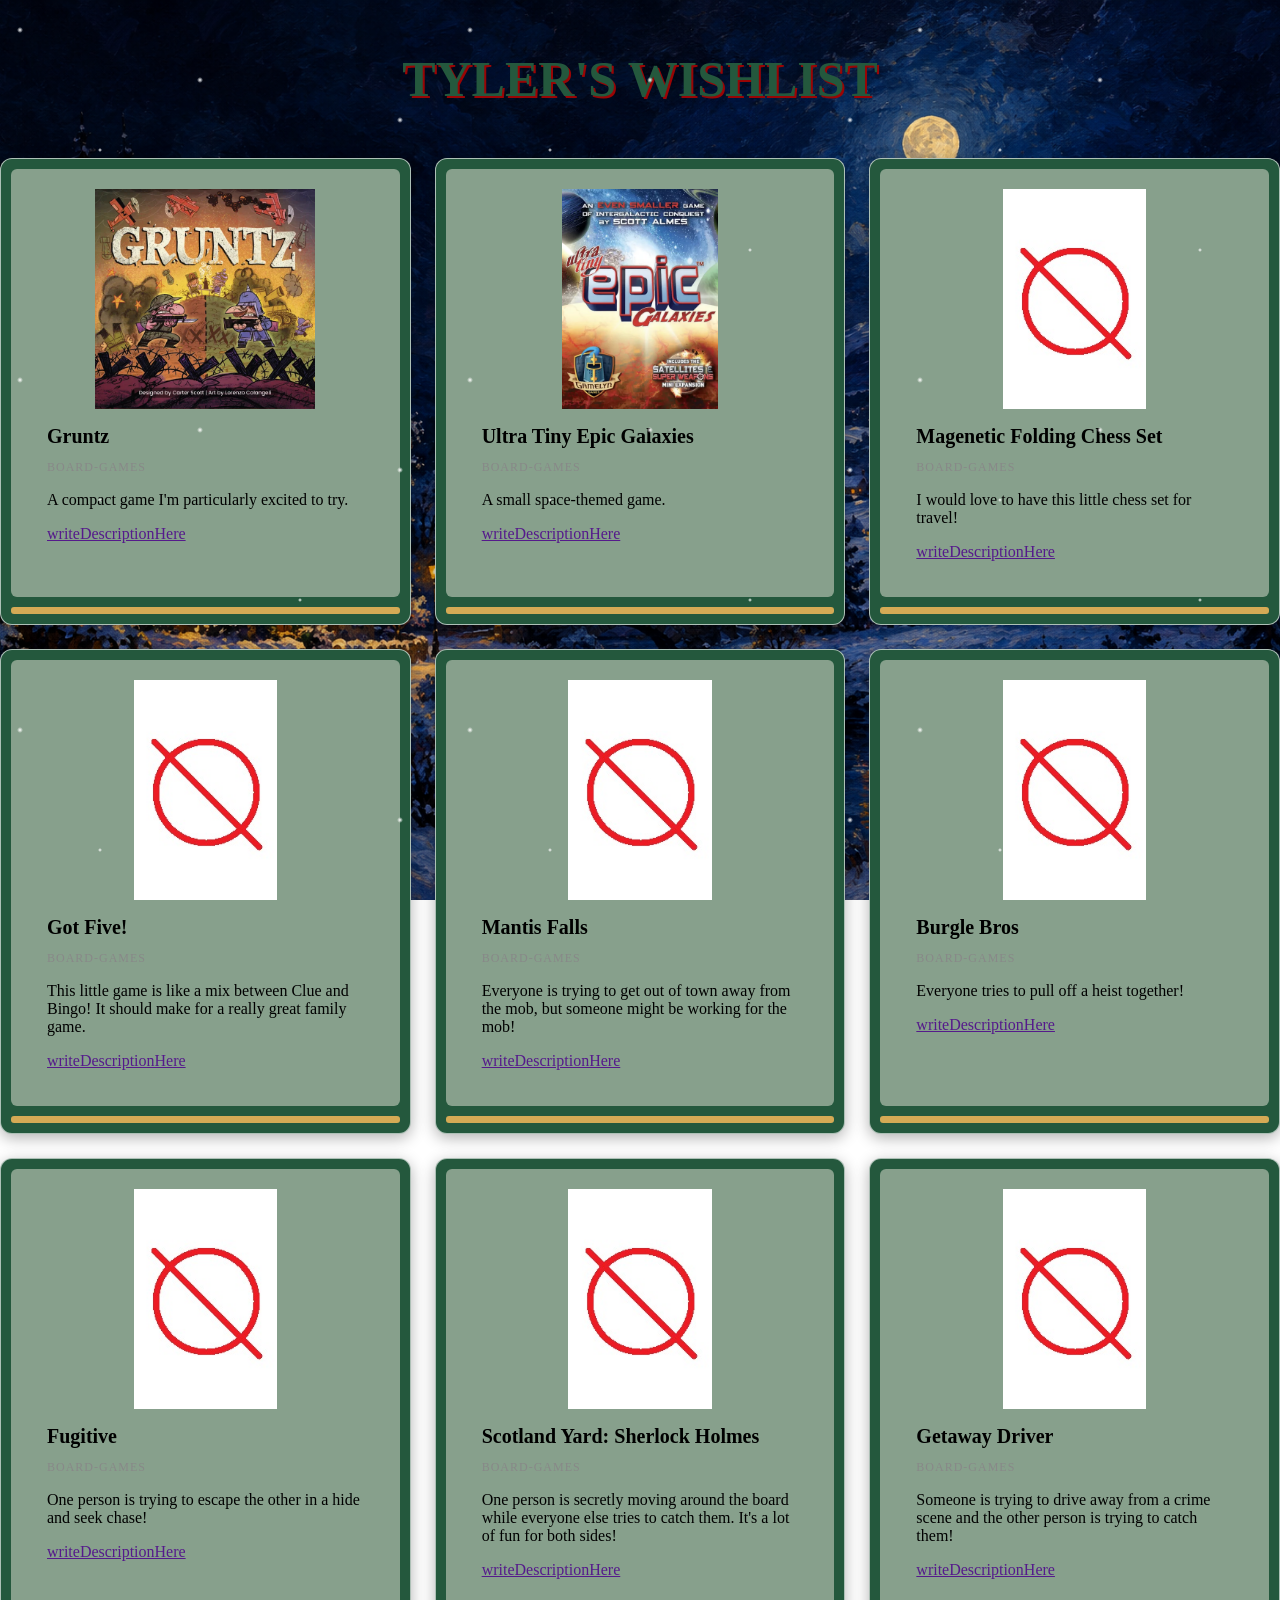
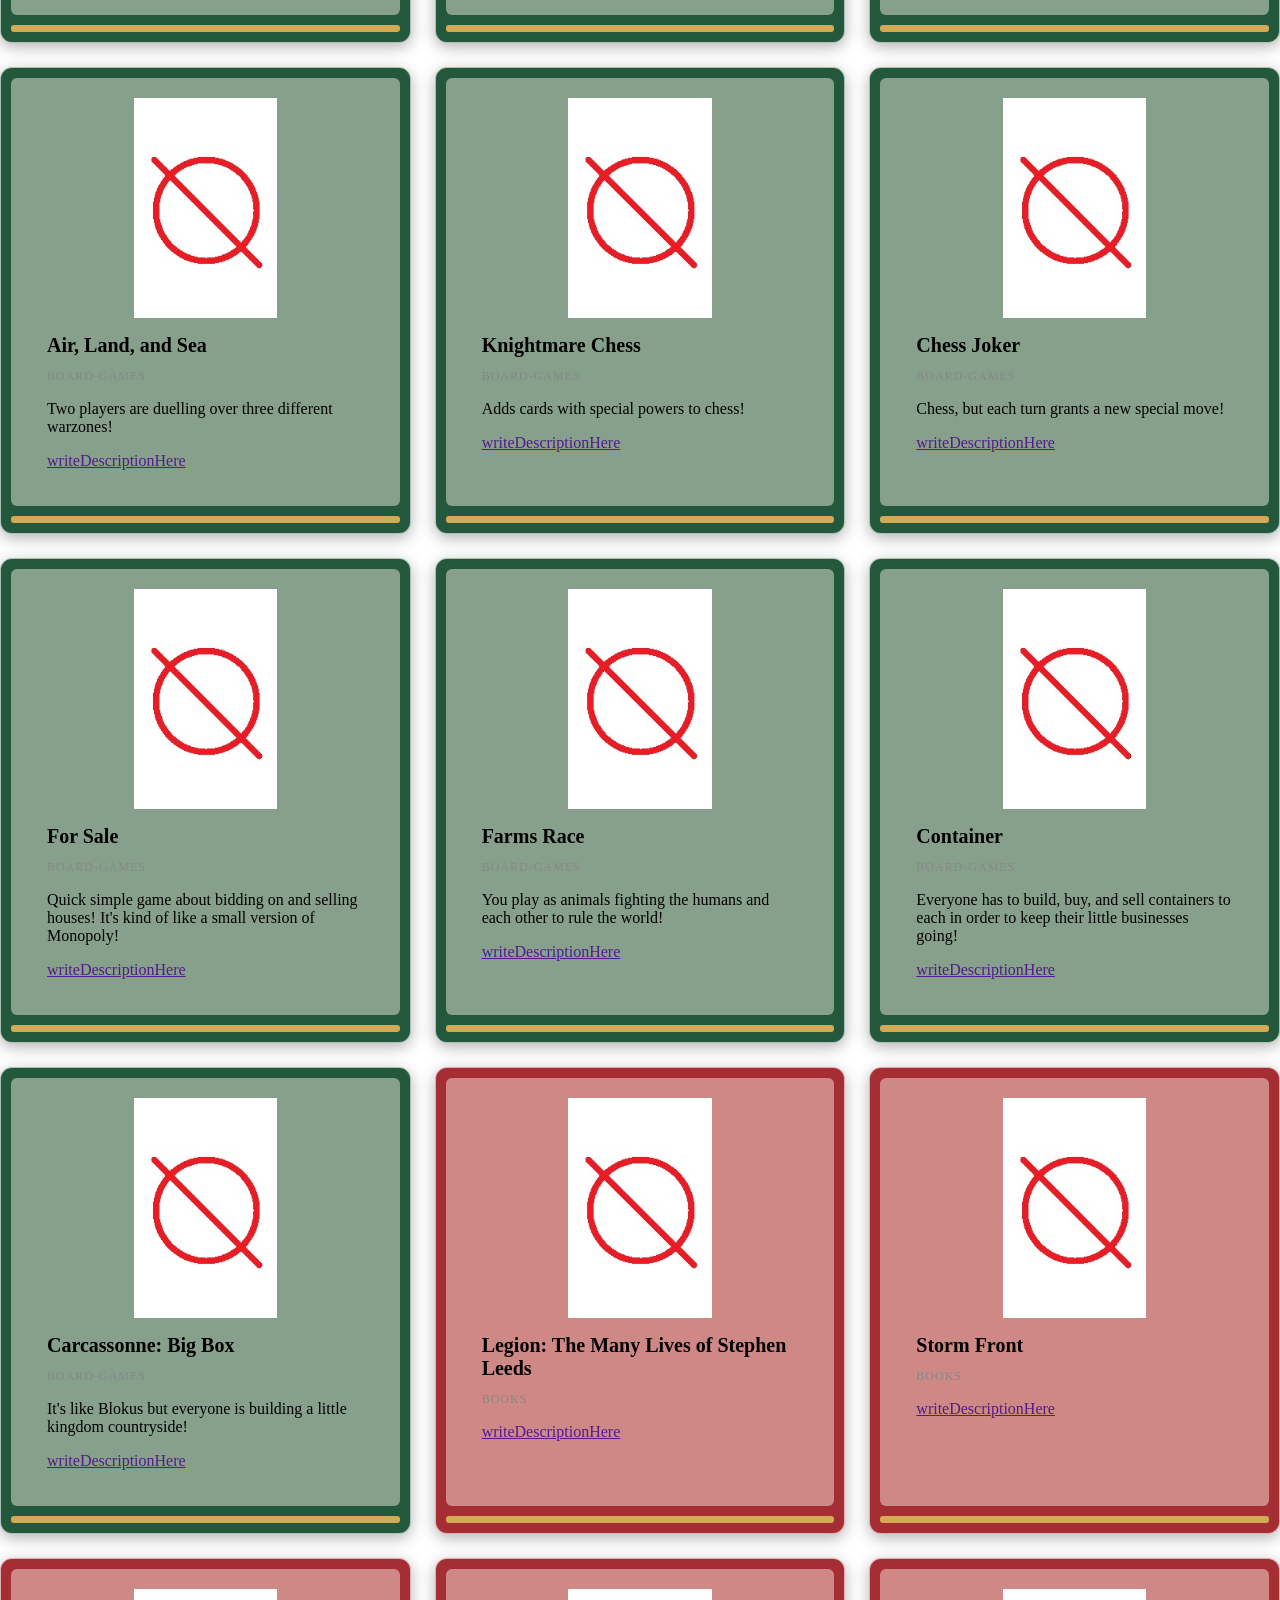
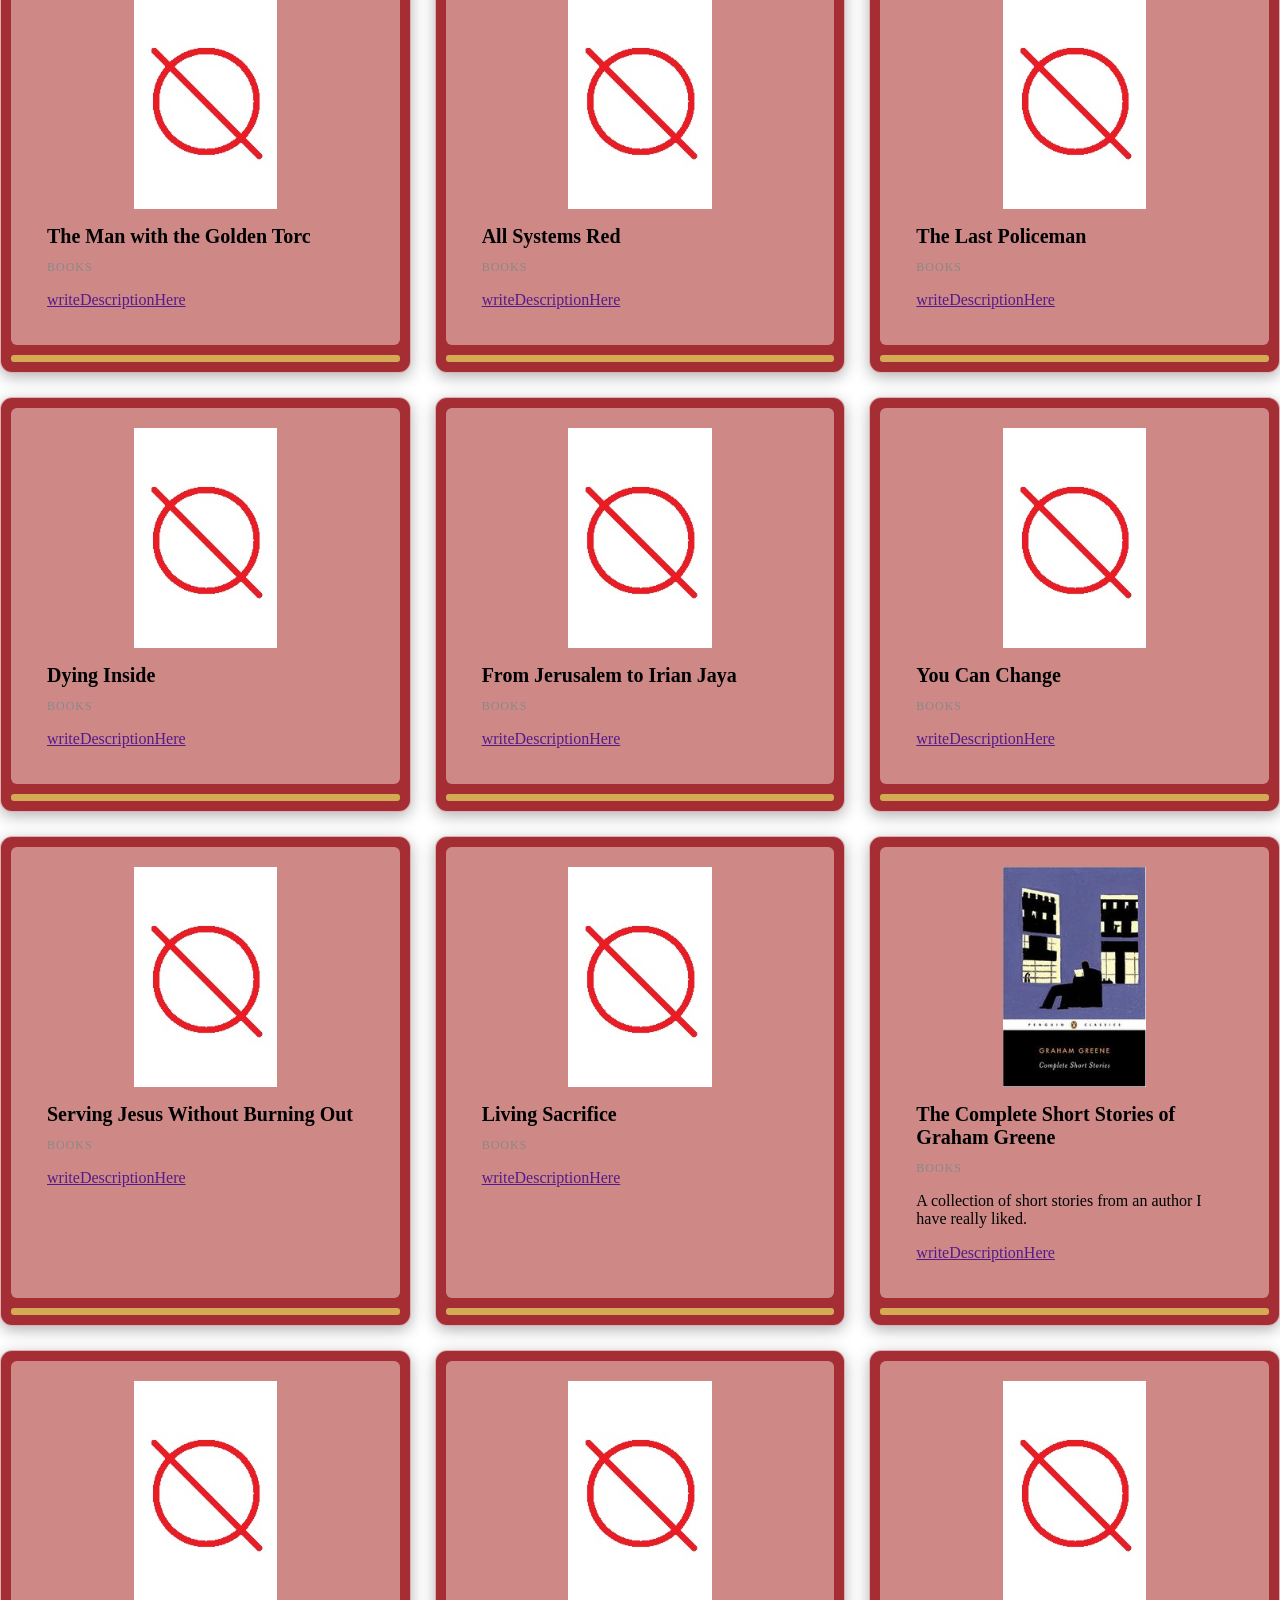
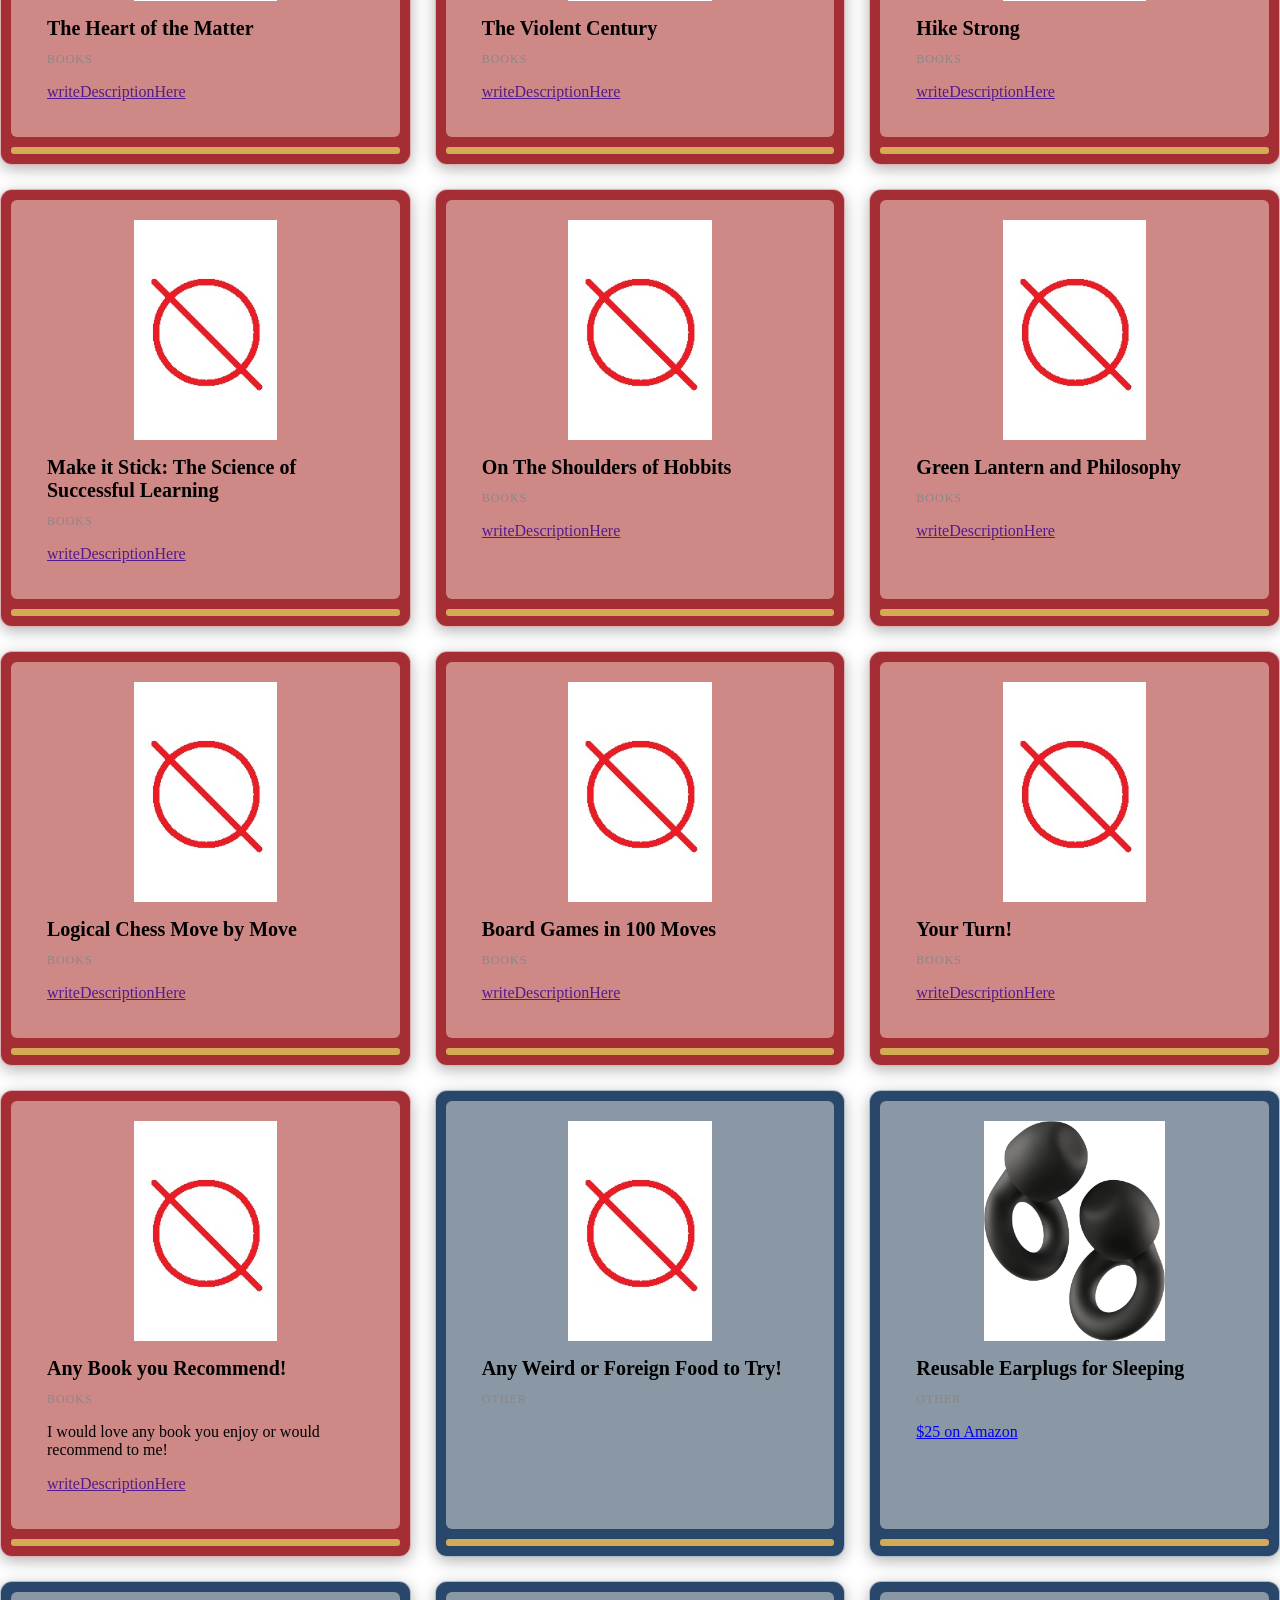
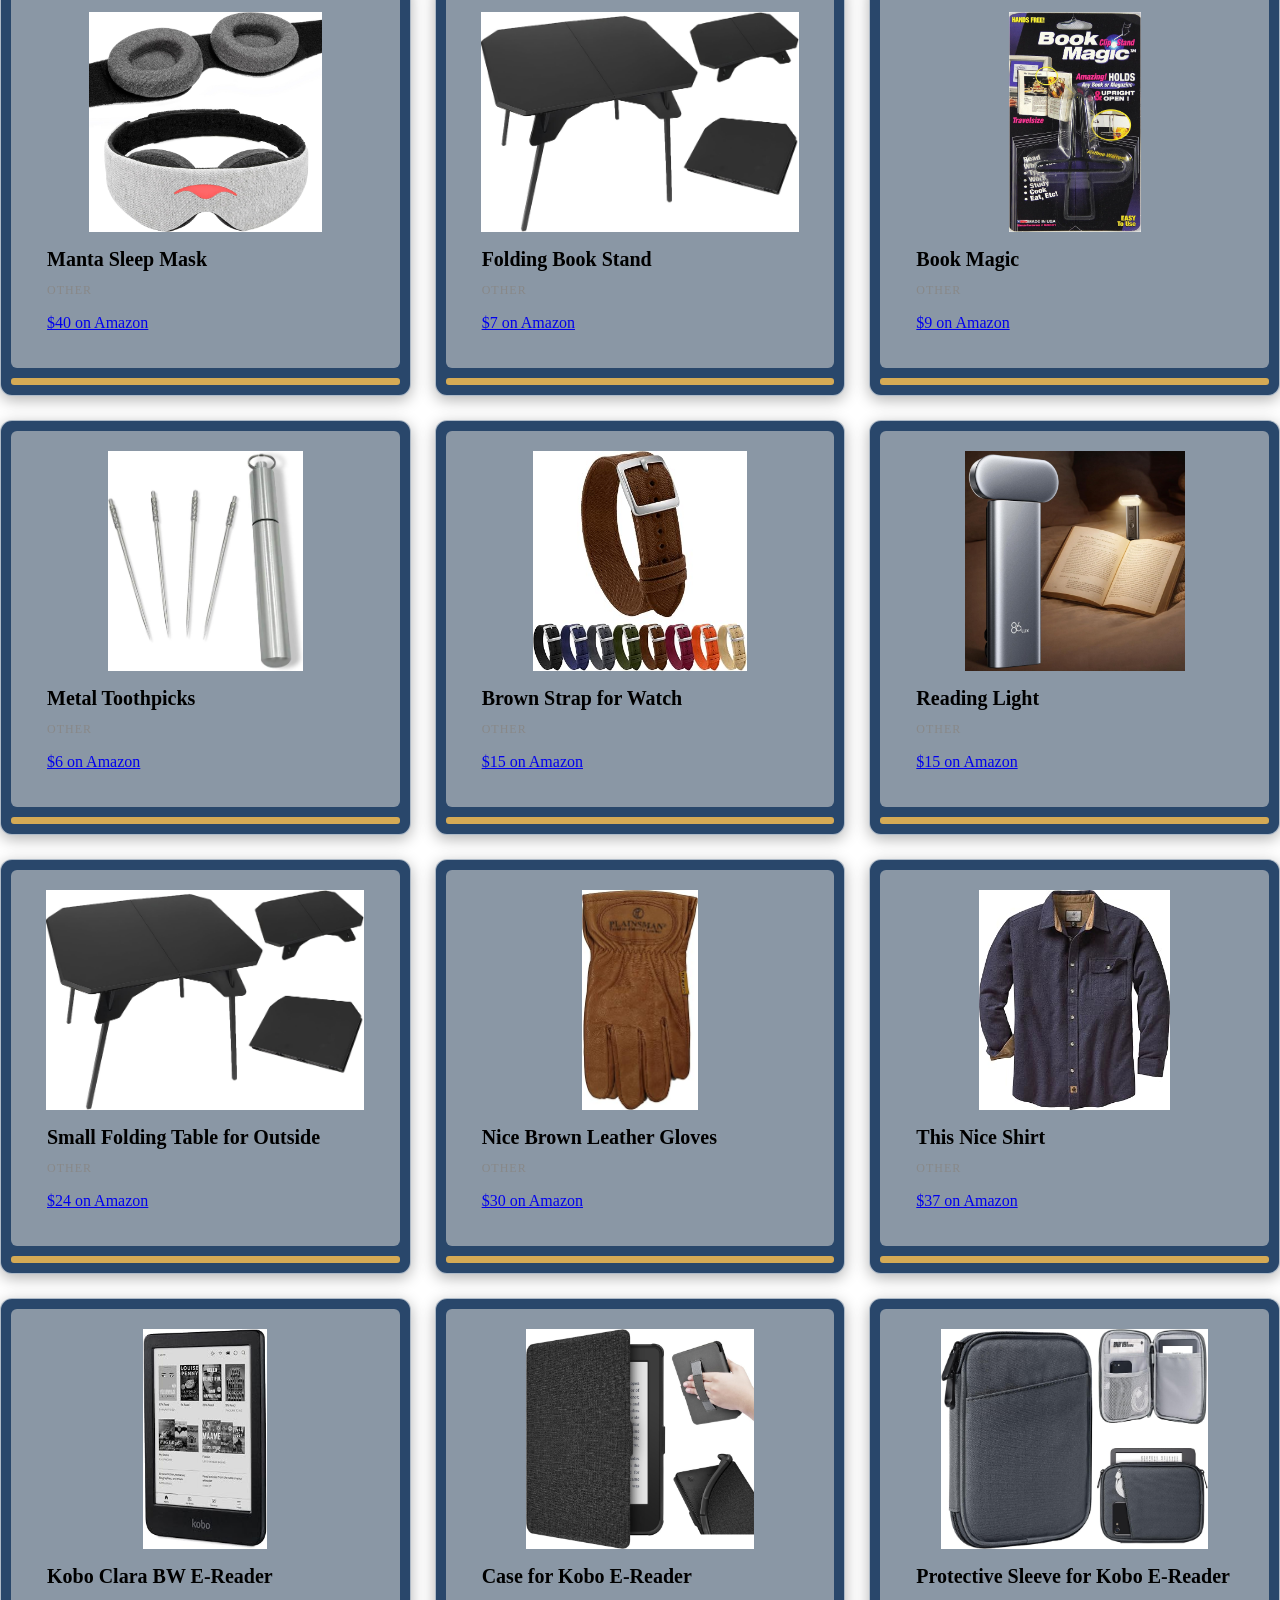
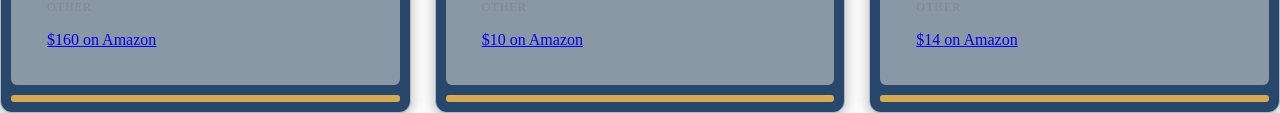
==== Wishlist/index.html @ 81a3d4a8 "Initial Submission" ====
<!DOCTYPE html>

<html>

<head>
    <meta charset="UTF-8">
    <title>Tyler's Wishlist</title>
    <link rel="stylesheet" href="style.css">
</head>

<body>
<div class="snowfall-front"></div>
<div class="snowfall-back"></div>
    


<h1><center><p style="font-size:50px;color:#24583d;text-shadow: 2px 2px rgb(153, 5, 5);">TYLER'S WISHLIST</p></center></h1>



<!-- <article class="item-card">
  <img src="images/gruntz.webp" alt="Gruntz">
  <h2>Gruntz</h2>
  <p>A compact game I'm particularly excited to try.</p>
  <p class="price">$24</p>
  <a href="https://google.com">View item</a>
</article>




<div class="item-card">
    <img src="images/gruntz.jpg" alt="Gruntz">

    <div class="card-content">
        <h2>Gruntz</h2>
        <p class="category">Board Game</p>
        <p>A game I'm particularly excited to try.</p>

        <div class="card-footer">
            <span class="price">$24</span>
            <a href="#">View item</a>
        </div>
    </div>
</div> -->



<div id="wishlist-grid" class="wishlist-grid">
    <!-- JavaScript will put the cards here -->
</div>

<script src="items.js"></script>
<script src="app.js"></script>



</body>
</html>
---- Wishlist/style.css ----
/* The overall card */


.item-card {
    padding: 10px;
    background: rgba(255, 255, 255, 0.507);

    border: 1px solid rgba(255, 255, 255, 0.623);
    border-radius: 12px;

    box-shadow: 0 4px 15px rgba(0, 0, 0, 0.2);

    overflow: hidden;

    /* This is only to help put the gold ribbon in place */
    display: flex;
    flex-direction: column;

    /* helps with snow */
    z-index: 2;
}

/* The card image */
.item-card img {
    width: 100%;
    height: 220px;
    object-fit: contain;
    background-color: #f5f5f500;
    display: block;
}

/* The text area */
.card-content {
    padding: 16px;
}

/* The title */
.card-content h2 {
    margin: 0 0 6px 0;
    font-size: 20px;
}

/* The category label */
.category {
    color: #888888;
    font-size: 12px;
    text-transform: uppercase;
    letter-spacing: 1px;
}

/* The bottom section */
.card-footer {
    display: flex;
    justify-content: space-between;
    align-items: center;
    margin-top: 16px;
}

/* The price */
.price {
    font-weight: bold;
}

/* Hover effect */
.item-card:hover {
    transform: translateY(-4px);
    box-shadow: 0 6px 16px rgba(0, 0, 0, 0.12);
}


.wishlist-grid {
    display: grid;
    grid-template-columns: repeat(3, 1fr);
    gap: 24px;
}

/* Smaller screens */
@media (max-width: 800px) {
    .wishlist-grid {
        grid-template-columns: repeat(2, 1fr);
    }
}

/* Phones */
@media (max-width: 500px) {
    .wishlist-grid {
        grid-template-columns: 1fr;
    }
}

body {
    margin: 0;

    background-image: url("images/background1.png");
    background-size: cover;
    background-position: center;
    background-attachment: fixed;

    background-repeat: no-repeat;
    min-height: 100vh;
}



/* Snowfall overlay */
.snowfall-front {
    position: fixed;
    inset: 0;
    pointer-events: none;
    z-index: 10;

    background-image:
        radial-gradient(3px 3px at 20px 30px, white, transparent),
        radial-gradient(2px 2px at 100px 150px, white, transparent),
        radial-gradient(3px 3px at 200px 80px, white, transparent),
        radial-gradient(2px 2px at 300px 250px, white, transparent),
        radial-gradient(3px 3px at 400px 120px, white, transparent);

    background-size: 450px 350px;

    animation: snowfall-front 10s linear infinite;
    
    /* z-index: 3; */
}

/* Snow movement */
@keyframes snowfall-front {
    from {
        background-position: 0 0;
    }

    to {
        background-position: 0 350px;
    }
}

/* Snowfall overlay */
.snowfall-back {
    position: fixed;
    inset: 0;
    pointer-events: none;
    z-index: 10;

    background-image:
        radial-gradient(6px 6px at 50px, 220px,white, transparent),
        radial-gradient(4px 4px at 150px, 40px, white, transparent),
        radial-gradient(6px 6px at 250px, 180px, white, transparent),
        radial-gradient(4px 4px at 350px, 300px, white, transparent),
        radial-gradient(6px 6px at 450px, 60px, white, transparent),
        radial-gradient(6px 6px at 100px, 320px,white, transparent),
        radial-gradient(4px 4px at 200px, 270px, white, transparent),
        radial-gradient(6px 6px at 300px, 140px, white, transparent),
        radial-gradient(4px 4px at 400px, 200px, white, transparent),
        radial-gradient(6px 6px at 75px, 100px, white, transparent);

    background-size: 450px 350px;

    animation: snowfall-back 10s linear infinite;

    /* z-index: 1; */
}

/* Snow movement */
@keyframes snowfall-back {
    from {
        background-position: 0 0;
    }

    to {
        background-position: 0 350px;
    }
}

.item-card {
    padding: 10px;
    border-radius: 12px;
    box-shadow: 0 4px 15px rgba(0, 0, 0, 0.3);
    overflow: hidden;
}

/* Cream-colored inner label */
.card-inner {
    background-color: #fff8eb73;
    border-radius: 6px;
    padding: 20px;
    min-height: 180px;

    /* This is only to help put the gold ribbon in place */
    flex: 1;
}

/* Gold bar */
.gold-ribbon {
    height: 7px;
    background-color: #d5aa55;
    margin-top: 10px;
    border-radius: 3px;

    /* This is only to help put the gold ribbon in place */
    flex-shrink: 0;
}

.book-card {
    background-color: #a52e35;
}

.board-game-card {
    background-color: #24583d;
}

.other-card {
    background-color: #29476b;
}
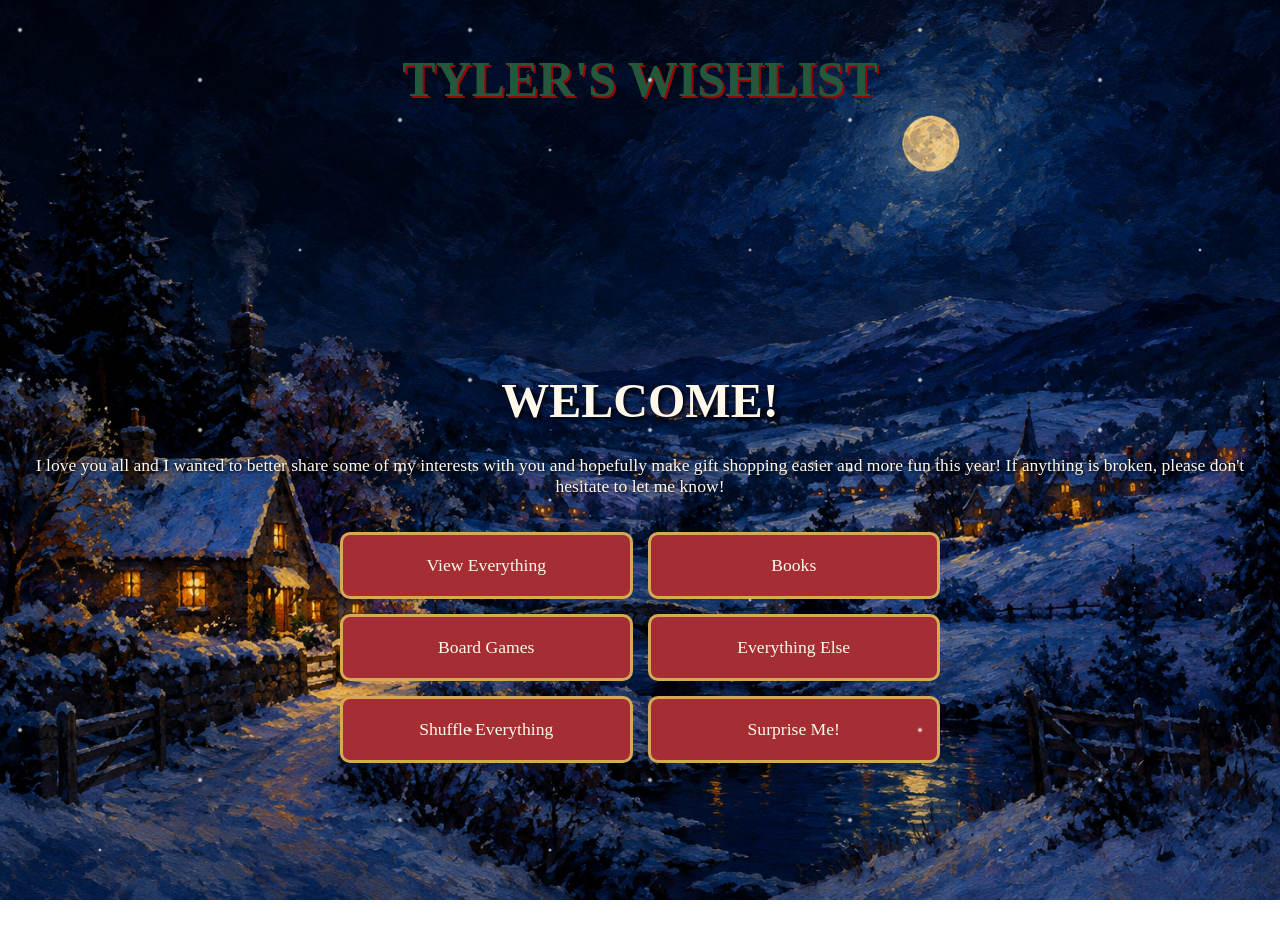
==== commit 5d5af5b3: "Added navigation." ====
--- a/Wishlist/index.html
+++ b/Wishlist/index.html
@@ -9,6 +9,7 @@
 </head>
 
 <body>
+
 <div class="snowfall-front"></div>
 <div class="snowfall-back"></div>
     
@@ -46,6 +47,52 @@
 
 
 
+<!-- Splash Screen -->
+<section id="splash-screen" class="splash-screen">
+
+    <h1>WELCOME!</h1>
+
+    <p class="splash-subtitle">
+        I love you all and I wanted to better share some of my interests with you and hopefully make gift shopping easier and more fun this year!
+        If anything is broken, please don't hesitate to let me know!
+    </p>
+
+    <div class="menu-buttons">
+
+        <button onclick="showAll()">View Everything</button>
+
+        <button onclick="showBooks()">Books</button>
+
+        <button onclick="showBoardGames()">Board Games</button>
+
+        <button onclick="showOther()">Everything Else</button>
+
+        <button onclick="showRandomOrder()">Shuffle Everything</button>
+
+        <button onclick="showRandomCurrentItem()">Surprise Me!</button>
+
+    </div>
+
+</section>
+
+
+<!-- Wishlist Display -->
+<section id="wishlist-screen" style="display: none;">
+
+    <button onclick="showMenu()" class="back-button">
+        ← Back to Menu
+    </button>
+
+    <button id="shuffle-button" onclick="handleShuffle()" class="back-button">
+        Shuffle
+    </button>
+
+    <div id="wishlist-grid" class="wishlist-grid"></div>
+
+</section>
+
+
+
 <div id="wishlist-grid" class="wishlist-grid">
     <!-- JavaScript will put the cards here -->
 </div>
--- a/Wishlist/style.css
+++ b/Wishlist/style.css
@@ -211,4 +211,126 @@
 
 .other-card {
     background-color: #29476b;
+}
+
+
+/* SPLASH SCREEN */
+
+.splash-screen {
+    min-height: 80vh;
+    display: flex;
+    flex-direction: column;
+    justify-content: center;
+    align-items: center;
+    text-align: center;
+    padding: 30px 20px;
+}
+
+.splash-screen h1 {
+    font-family: Georgia, serif;
+    font-size: 3rem;
+    color: #fff8eb;
+    text-shadow: 2px 2px 5px #000;
+    margin-bottom: 10px;
+}
+
+.splash-subtitle {
+    color: #fff8eb;
+    font-size: 1.1rem;
+    margin-bottom: 35px;
+    text-shadow: 1px 1px 3px #000;
+}
+
+/* BUTTON GRID */
+
+.menu-buttons {
+    display: grid;
+    grid-template-columns: repeat(2, 1fr);
+    gap: 15px;
+    width: 100%;
+    max-width: 600px;
+}
+
+.menu-buttons button {
+    padding: 20px 15px;
+    border: 3px solid #d5aa55;
+    border-radius: 10px;
+    background-color: #a52e35;
+    color: #fff8eb;
+    font-family: Georgia, serif;
+    font-size: 1.1rem;
+    cursor: pointer;
+    transition: transform 0.2s, background-color 0.2s;
+}
+
+.menu-buttons button:hover {
+    transform: translateY(-4px);
+    background-color: #7f2028;
+}
+
+/* BACK BUTTON */
+
+.back-button {
+    margin: 20px;
+    padding: 10px 18px;
+    border: 2px solid #d5aa55;
+    border-radius: 8px;
+    background-color: #24583d;
+    color: #fff8eb;
+    cursor: pointer;
+    font-size: 1rem;
+}
+
+/* MOBILE */
+
+@media (max-width: 500px) {
+    .splash-screen h1 {
+        font-size: 2.2rem;
+    }
+
+    .menu-buttons {
+        grid-template-columns: 1fr;
+    }
+}
+
+
+
+/* MOBILE WISHLIST LAYOUT */
+
+@media (max-width: 600px) {
+
+    .wishlist-grid {
+        grid-template-columns: repeat(2, minmax(0, 1fr));
+        gap: 12px;
+    }
+
+    .item-card {
+        padding: 6px;
+    }
+
+    .card-inner {
+        padding: 10px;
+    }
+
+    .card-inner h2 {
+        font-size: 1rem;
+    }
+
+    .card-inner p {
+        font-size: 0.85rem;
+    }
+
+    .card-inner .price {
+        font-size: 0.9rem;
+    }
+
+    .card-inner a {
+        font-size: 0.85rem;
+    }
+
+    .gold-ribbon {
+        height: 5px;
+        margin-top: 6px;
+    }
+
 }
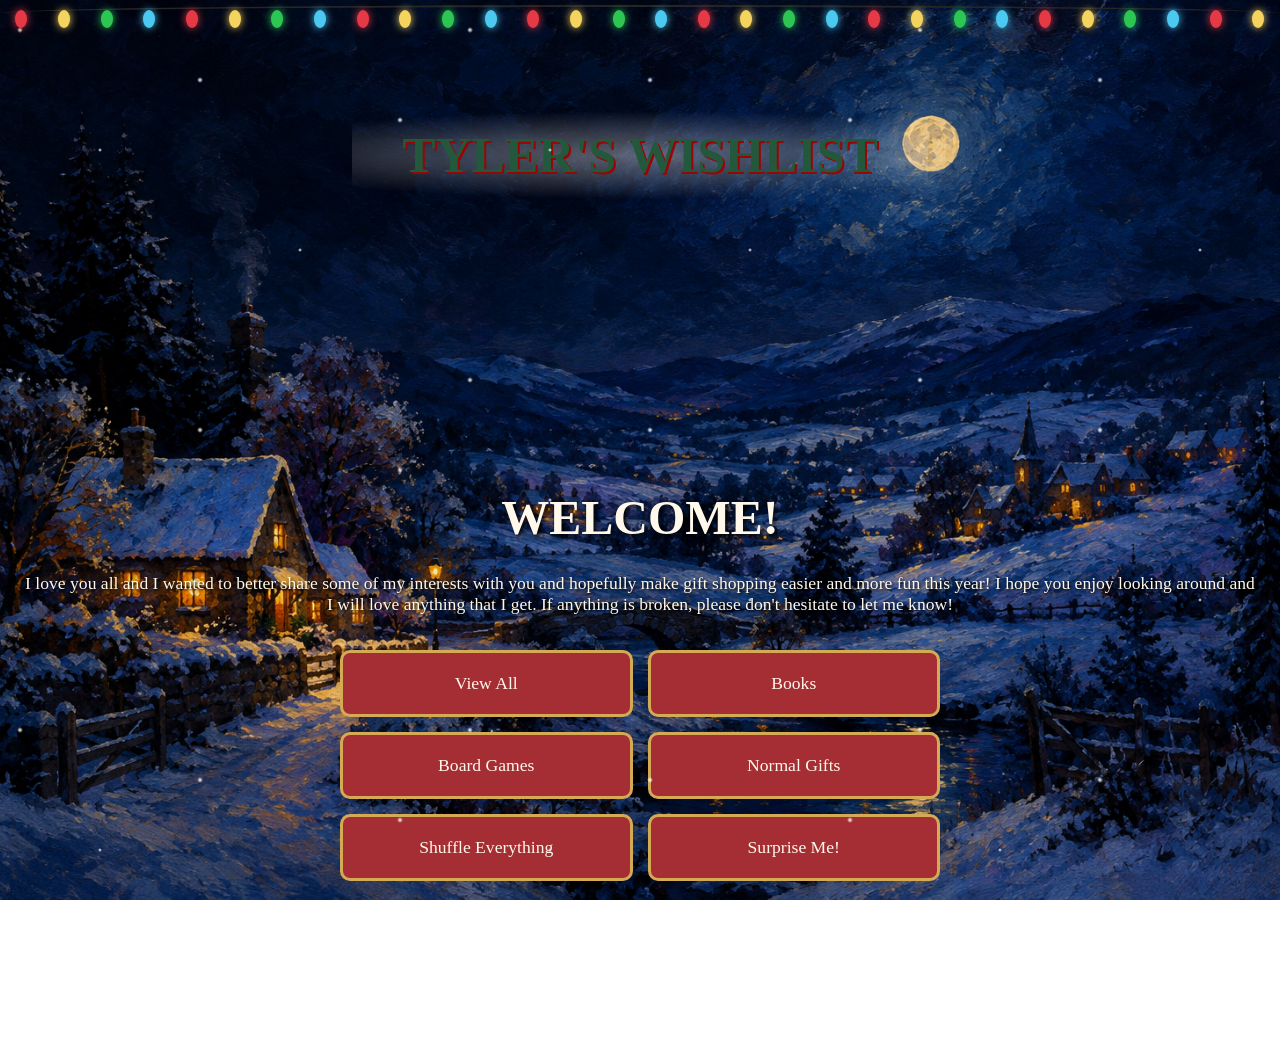
==== commit 29701a1f: "Almost done!" ====
--- a/Wishlist/index.html
+++ b/Wishlist/index.html
@@ -10,12 +10,21 @@
 
 <body>
 
+<div class="christmas-lights">
+    <span></span><span></span><span></span><span></span><span></span>
+    <span></span><span></span><span></span><span></span><span></span>
+    <span></span><span></span><span></span><span></span><span></span>
+    <span></span><span></span><span></span><span></span><span></span>
+    <span></span><span></span><span></span><span></span><span></span>
+    <span></span><span></span><span></span><span></span><span></span>
+</div>
+
 <div class="snowfall-front"></div>
 <div class="snowfall-back"></div>
     
 
 
-<h1><center><p style="font-size:50px;color:#24583d;text-shadow: 2px 2px rgb(153, 5, 5);">TYLER'S WISHLIST</p></center></h1>
+<h1><center><p class="page-title" style="font-size:50px;color:#24583d;text-shadow: 2px 2px rgb(153, 5, 5);">TYLER'S WISHLIST</p></center></h1>
 
 
 
@@ -53,19 +62,19 @@
     <h1>WELCOME!</h1>
 
     <p class="splash-subtitle">
-        I love you all and I wanted to better share some of my interests with you and hopefully make gift shopping easier and more fun this year!
+        I love you all and I wanted to better share some of my interests with you and hopefully make gift shopping easier and more fun this year! I hope you enjoy looking around and I will love anything that I get.
         If anything is broken, please don't hesitate to let me know!
     </p>
 
     <div class="menu-buttons">
 
-        <button onclick="showAll()">View Everything</button>
+        <button onclick="showAll()">View All</button>
 
         <button onclick="showBooks()">Books</button>
 
         <button onclick="showBoardGames()">Board Games</button>
 
-        <button onclick="showOther()">Everything Else</button>
+        <button onclick="showOther()">Normal Gifts</button>
 
         <button onclick="showRandomOrder()">Shuffle Everything</button>
 
--- a/Wishlist/style.css
+++ b/Wishlist/style.css
@@ -1,6 +1,29 @@
 
 /* The overall card */
 
+
+.page-title {
+    /* display: inline-block;
+    padding: 20px 40px;
+    backdrop-filter: blur(8px);
+    border-radius: 15px;
+    text-shadow: 1px 1px 4px rgba(0, 0, 0, 0.5);
+    background: radial-gradient(
+        ellipse,
+        rgba(255, 255, 255, 0.35) 0%,
+        rgba(255, 255, 255, 0.20) 50%,
+        rgba(255, 255, 255, 0) 100%
+    ); */
+    display: inline-block;
+    padding: 20px 50px;
+    background: radial-gradient(
+        ellipse 75% 45% at center,
+        rgba(255, 255, 255, 0.35) 0%,
+        rgba(255, 255, 255, 0.20) 50%,
+        rgba(255, 255, 255, 0) 100%
+    );
+    text-shadow: 1px 1px 4px rgba(0, 0, 0, 0.5);
+}
 
 .item-card {
     padding: 10px;
@@ -43,7 +66,7 @@
 
 /* The category label */
 .category {
-    color: #888888;
+    color: #535353;
     font-size: 12px;
     text-transform: uppercase;
     letter-spacing: 1px;
@@ -90,6 +113,8 @@
 }
 
 body {
+    padding-top: 35px;
+    
     margin: 0;
 
     background-image: url("images/background1.png");
@@ -183,7 +208,7 @@
 .card-inner {
     background-color: #fff8eb73;
     border-radius: 6px;
-    padding: 20px;
+    padding: 10px;
     min-height: 180px;
 
     /* This is only to help put the gold ribbon in place */
@@ -295,6 +320,111 @@
 
 
 
+
+
+
+
+
+/* CHRISTMAS LIGHTS */
+
+.christmas-lights {
+    position: fixed;
+    top: 0;
+    left: 0;
+    width: 100%;
+    height: 35px;
+    z-index: 1000;
+
+    display: flex;
+    justify-content: space-around;
+    align-items: flex-start;
+
+    pointer-events: none;
+}
+
+/* The wire connecting the lights */
+
+.christmas-lights::before {
+    content: "";
+    position: absolute;
+    top: 5px;
+    left: 0;
+    width: 100%;
+    height: 15px;
+    border-top: 2px solid #252525;
+    border-radius: 50%;
+}
+
+/* Individual bulbs */
+
+.christmas-lights span {
+    position: relative;
+    width: 12px;
+    height: 18px;
+    border-radius: 50%;
+
+    margin-top: 10px;
+
+    background-color: #e63946;
+    box-shadow: 0 0 8px currentColor;
+
+    animation: twinkle 2s infinite alternate;
+}
+
+/* Different bulb colors */
+
+.christmas-lights span:nth-child(4n+1) {
+    background-color: #e63946;
+    color: #e63946;
+}
+
+.christmas-lights span:nth-child(4n+2) {
+    background-color: #f4d35e;
+    color: #f4d35e;
+}
+
+.christmas-lights span:nth-child(4n+3) {
+    background-color: #2dc653;
+    color: #2dc653;
+}
+
+.christmas-lights span:nth-child(4n) {
+    background-color: #4cc9f0;
+    color: #4cc9f0;
+}
+
+/* Stagger the twinkling */
+
+.christmas-lights span:nth-child(2n) {
+    animation-delay: 0.5s;
+}
+
+.christmas-lights span:nth-child(3n) {
+    animation-delay: 1.2s;
+}
+
+.christmas-lights span:nth-child(5n) {
+    animation-delay: 0.8s;
+}
+
+/* Twinkle animation */
+
+@keyframes twinkle {
+    0% {
+        opacity: 0.5;
+        filter: brightness(0.7);
+        box-shadow: 0 0 3px currentColor;
+    }
+
+    100% {
+        opacity: 1;
+        filter: brightness(1.8);
+        box-shadow: 0 0 15px currentColor;
+    }
+}
+
+
+
 /* MOBILE WISHLIST LAYOUT */
 
 @media (max-width: 600px) {
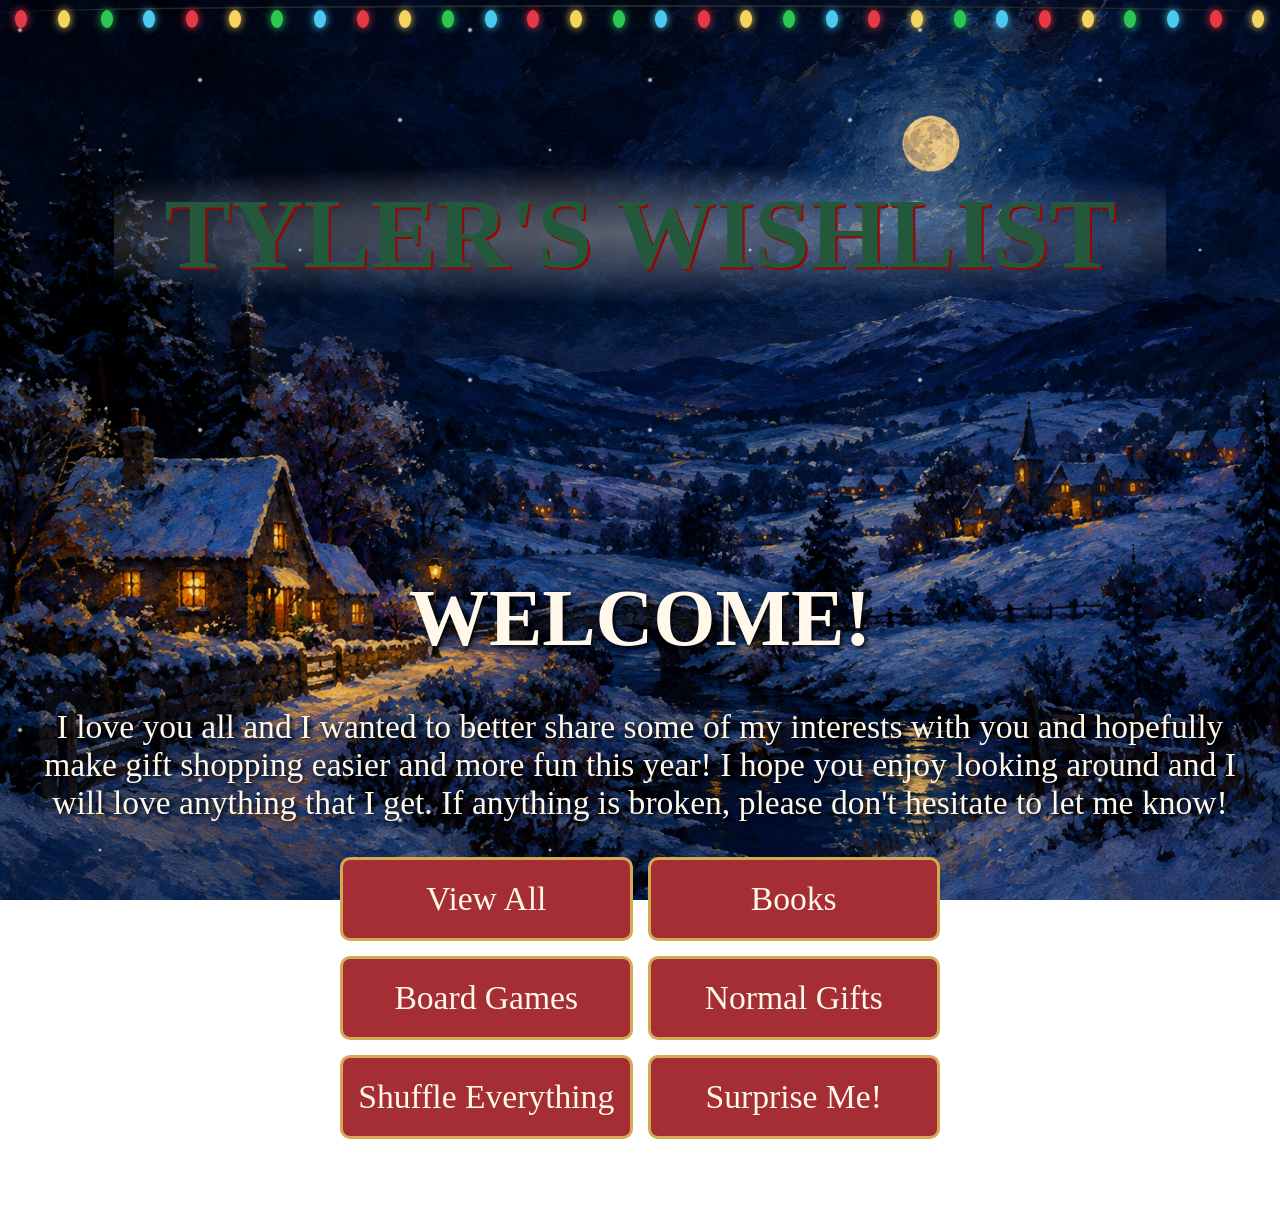
==== commit feada78b: "Looking pretty good." ====
--- a/Wishlist/index.html
+++ b/Wishlist/index.html
@@ -4,6 +4,7 @@
 
 <head>
     <meta charset="UTF-8">
+    <meta name="viewport" content="width=device-width, initial-scale=1.0">
     <title>Tyler's Wishlist</title>
     <link rel="stylesheet" href="style.css">
 </head>
@@ -24,7 +25,7 @@
     
 
 
-<h1><center><p class="page-title" style="font-size:50px;color:#24583d;text-shadow: 2px 2px rgb(153, 5, 5);">TYLER'S WISHLIST</p></center></h1>
+<h1><center><p class="page-title" style="font-size:100px;color:#24583d;text-shadow: 2px 2px rgb(153, 5, 5);">TYLER'S WISHLIST</p></center></h1>
 
 
 
--- a/Wishlist/style.css
+++ b/Wishlist/style.css
@@ -61,13 +61,13 @@
 /* The title */
 .card-content h2 {
     margin: 0 0 6px 0;
-    font-size: 20px;
+    font-size: 30px;
 }
 
 /* The category label */
 .category {
     color: #535353;
-    font-size: 12px;
+    font-size: 18px;
     text-transform: uppercase;
     letter-spacing: 1px;
 }
@@ -253,7 +253,7 @@
 
 .splash-screen h1 {
     font-family: Georgia, serif;
-    font-size: 3rem;
+    font-size: 5rem;
     color: #fff8eb;
     text-shadow: 2px 2px 5px #000;
     margin-bottom: 10px;
@@ -261,9 +261,9 @@
 
 .splash-subtitle {
     color: #fff8eb;
-    font-size: 1.1rem;
+    font-size: 2.1rem;
     margin-bottom: 35px;
-    text-shadow: 1px 1px 3px #000;
+    text-shadow: 2px 2px 5px #000;
 }
 
 /* BUTTON GRID */
@@ -283,7 +283,7 @@
     background-color: #a52e35;
     color: #fff8eb;
     font-family: Georgia, serif;
-    font-size: 1.1rem;
+    font-size: 2.1rem;
     cursor: pointer;
     transition: transform 0.2s, background-color 0.2s;
 }
@@ -303,14 +303,14 @@
     background-color: #24583d;
     color: #fff8eb;
     cursor: pointer;
-    font-size: 1rem;
+    font-size: 2rem;
 }
 
 /* MOBILE */
 
 @media (max-width: 500px) {
     .splash-screen h1 {
-        font-size: 2.2rem;
+        font-size: 4.2rem;
     }
 
     .menu-buttons {
@@ -443,19 +443,19 @@
     }
 
     .card-inner h2 {
-        font-size: 1rem;
+        font-size: 2rem;
     }
 
     .card-inner p {
-        font-size: 0.85rem;
+        font-size: 1.5rem;
     }
 
     .card-inner .price {
-        font-size: 0.9rem;
+        font-size: 1.7rem;
     }
 
     .card-inner a {
-        font-size: 0.85rem;
+        font-size: 1.5rem;
     }
 
     .gold-ribbon {
@@ -463,4 +463,23 @@
         margin-top: 6px;
     }
 
+}
+
+
+
+
+.item-card a {
+    display: inline-block;
+    font-size: 1.1rem;
+    color: #fff8eb;
+    background: rgba(20, 25, 35, 0.65);
+    padding: 6px 12px;
+    border-radius: 8px;
+    text-decoration: none;
+    transition: background 0.2s ease;
+}
+
+.item-card a:hover {
+    background: rgba(20, 25, 35, 0.9);
+    text-decoration: underline;
 }
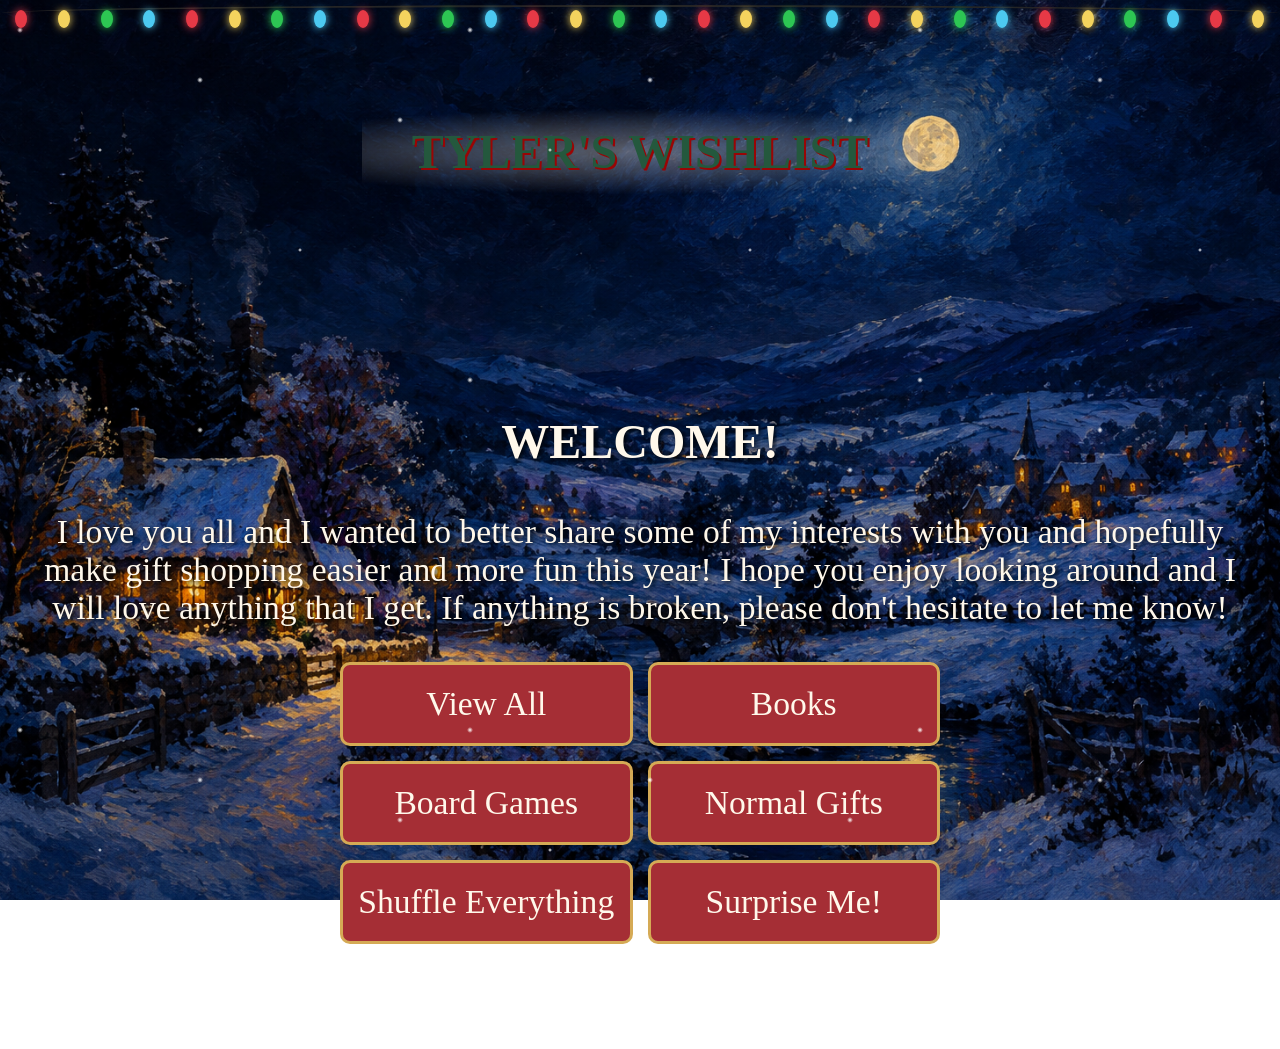
==== commit 2712ad51: "Wishlist should look good now." ====
--- a/Wishlist/index.html
+++ b/Wishlist/index.html
@@ -25,7 +25,7 @@
     
 
 
-<h1><center><p class="page-title" style="font-size:100px;color:#24583d;text-shadow: 2px 2px rgb(153, 5, 5);">TYLER'S WISHLIST</p></center></h1>
+<h1><center><p class="page-title" style="font-size:3rem;color:#24583d;text-shadow: 2px 2px rgb(153, 5, 5);">TYLER'S WISHLIST</p></center></h1>
 
 
 
@@ -60,7 +60,7 @@
 <!-- Splash Screen -->
 <section id="splash-screen" class="splash-screen">
 
-    <h1>WELCOME!</h1>
+    <h1 style="font-size:3rem">WELCOME!</h1>
 
     <p class="splash-subtitle">
         I love you all and I wanted to better share some of my interests with you and hopefully make gift shopping easier and more fun this year! I hope you enjoy looking around and I will love anything that I get.
--- a/Wishlist/style.css
+++ b/Wishlist/style.css
@@ -61,15 +61,20 @@
 /* The title */
 .card-content h2 {
     margin: 0 0 6px 0;
-    font-size: 30px;
+    font-size: 28px;
 }
 
 /* The category label */
 .category {
     color: #535353;
-    font-size: 18px;
+    font-size: 20px;
     text-transform: uppercase;
     letter-spacing: 1px;
+}
+
+/* Description */
+.item-description {
+    font-size: 24px;
 }
 
 /* The bottom section */
@@ -426,7 +431,7 @@
 
 
 /* MOBILE WISHLIST LAYOUT */
-
+/* 
 @media (max-width: 600px) {
 
     .wishlist-grid {
@@ -463,7 +468,7 @@
         margin-top: 6px;
     }
 
-}
+} */
 
 
 
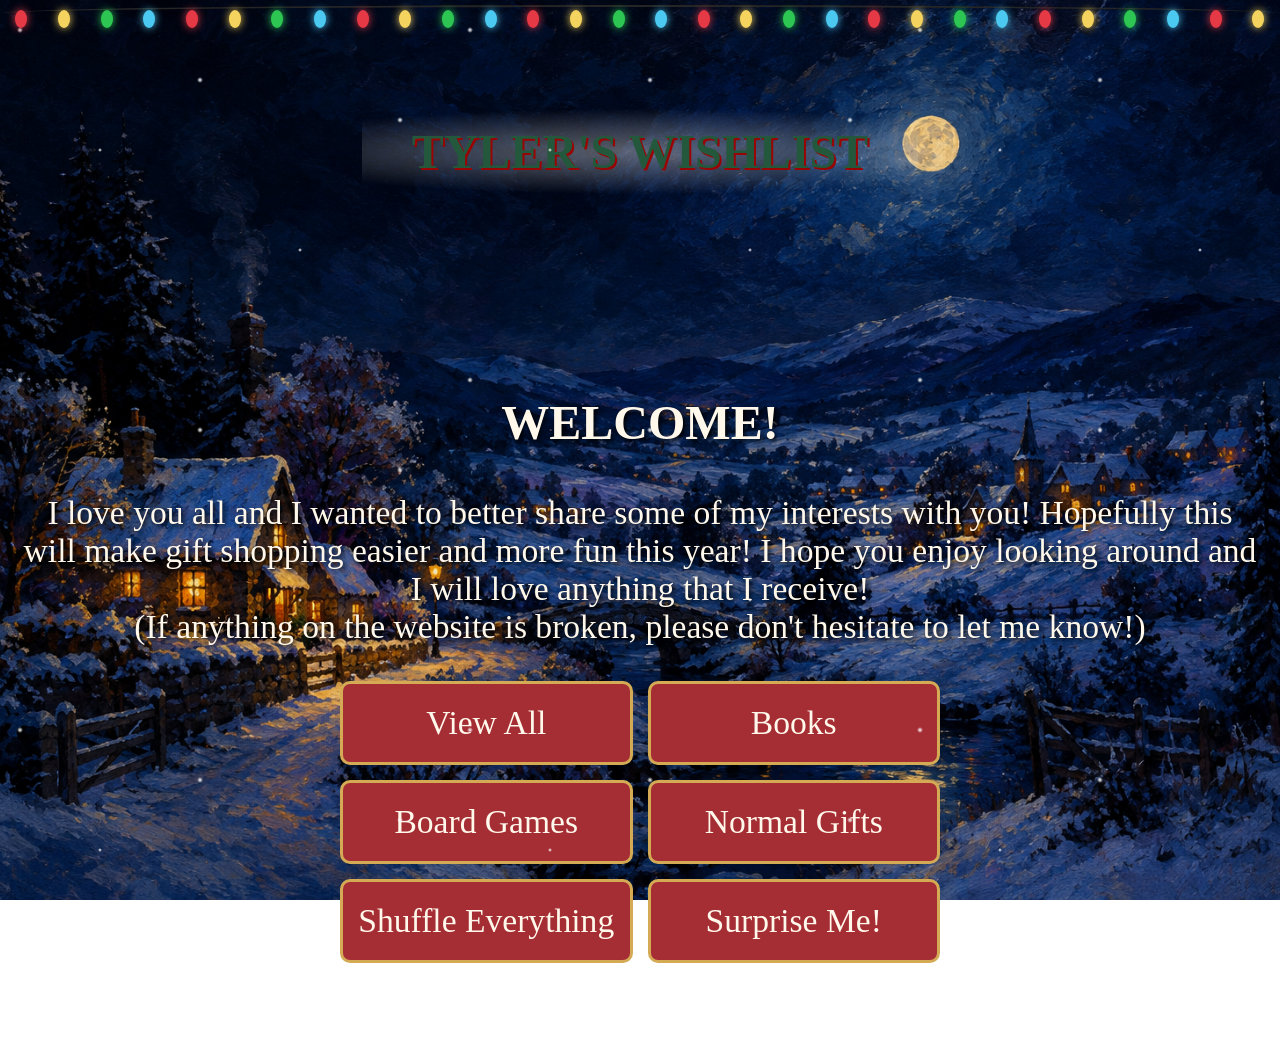
==== commit 7577fb6c: "Little fixes, reordering." ====
--- a/Wishlist/index.html
+++ b/Wishlist/index.html
@@ -63,8 +63,8 @@
     <h1 style="font-size:3rem">WELCOME!</h1>
 
     <p class="splash-subtitle">
-        I love you all and I wanted to better share some of my interests with you and hopefully make gift shopping easier and more fun this year! I hope you enjoy looking around and I will love anything that I get.
-        If anything is broken, please don't hesitate to let me know!
+        I love you all and I wanted to better share some of my interests with you! Hopefully this will make gift shopping easier and more fun this year! I hope you enjoy looking around and I will love anything that I receive!
+        <br>(If anything on the website is broken, please don't hesitate to let me know!)
     </p>
 
     <div class="menu-buttons">
